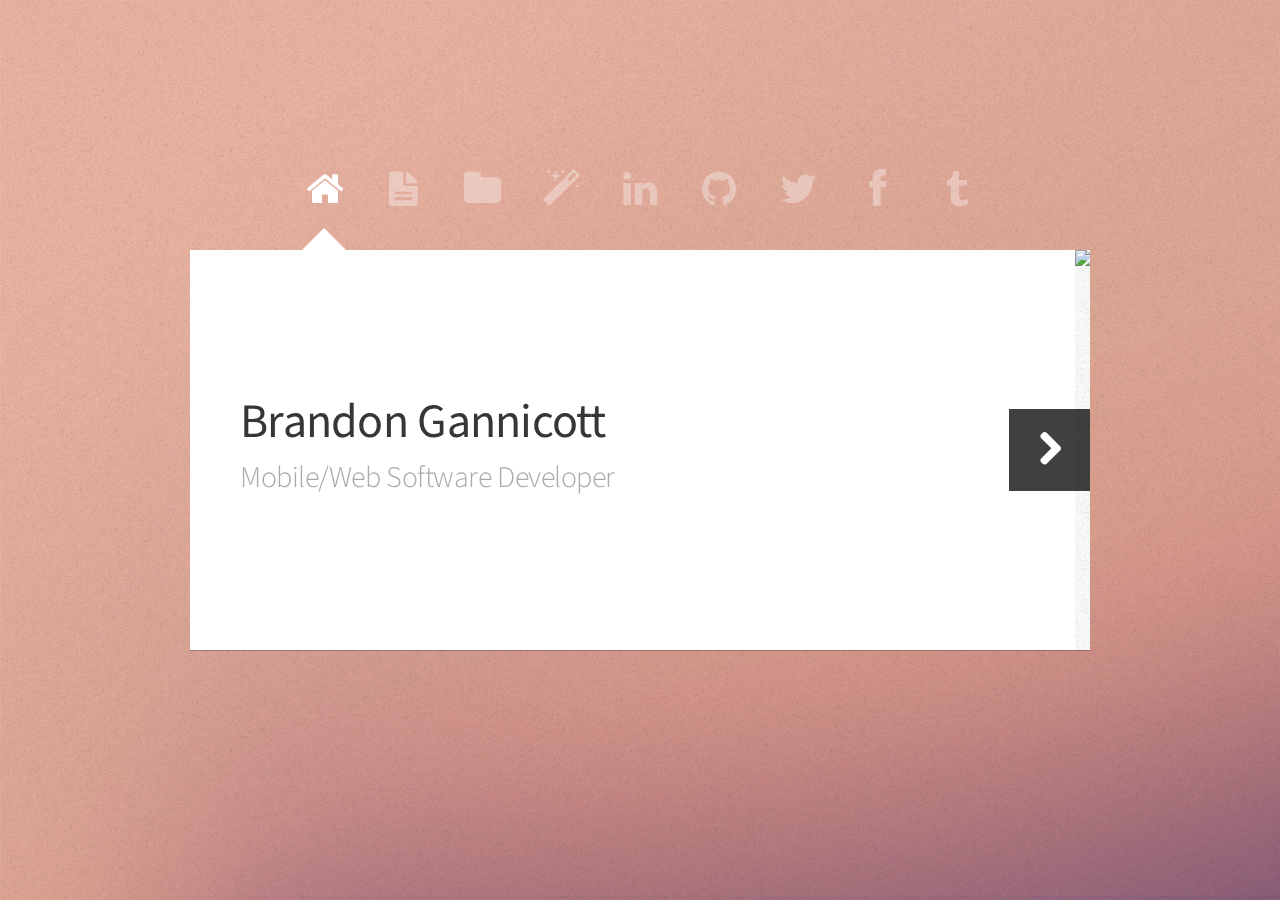
==== index.html @ 36405a05 "initial commit" ====
<!DOCTYPE HTML>
<!--
	Astral 2.5 by HTML5 UP
	html5up.net | @n33co
	Free for personal and commercial use under the CCA 3.0 license (html5up.net/license)
-->
<html>
	<head>
		<title>Brandon Gannicott</title>
		<meta http-equiv="content-type" content="text/html; charset=utf-8" />
		<meta name="description" content="" />
		<meta name="keywords" content="" />
		<link rel="shortcut icon" href="favicon.ico" />
		<link href="http://fonts.googleapis.com/css?family=Source+Sans+Pro:300,400" rel="stylesheet" />
		<script src="js/jquery.min.js"></script>
		<script src="js/skel.min.js"></script>
		<script src="js/init.js"></script>
		<noscript>
			<link rel="stylesheet" href="css/skel-noscript.css" />
			<link rel="stylesheet" href="css/style.css" />
			<link rel="stylesheet" href="css/style-desktop.css" />
			<link rel="stylesheet" href="css/noscript.css" />
		</noscript>
		<!--[if lte IE 8]><script src="js/html5shiv.js"></script><link rel="stylesheet" href="css/ie8.css" /><![endif]-->
	</head>
	<body class="homepage">

		<!-- Wrapper-->
			<div id="wrapper">
				
				<!-- Nav -->
					<nav id="nav">
						<a href="#me" class="fa fa-home active"><span>Home</span></a>
						<a href="#resume" class="fa fa-file-text"><span>Resume</span></a>
						<a href="#projects" class="fa fa-folder"><span>Projects</span></a>
						<a href="#magic" class="fa fa-magic"><span>MTG</span></a>
						<a href="https://www.linkedin.com/pub/brandon-gannicott/4a/494/bba" class="fa fa-linkedin"><span>Linkedin</span></a>
						<a href="https://github.com/gannicottb" class="fa fa-github"><span>GitHub</span></a>
						<a href="http://twitter.com/BGannicott" class="fa fa-twitter"><span>Twitter</span></a>
						<a href="https://www.facebook.com/bgannicott" class="fa fa-facebook"><span>Facebook</span></a>
						<a href="http://brandon-gannicott.tumblr.com/" class="fa fa-tumblr"><span>Tumblr</span></a>
					</nav>

				<!-- Main -->
					<div id="main">
						
						<!-- Me -->
							<article id="me" class="panel">
								<header>
									<h1>Brandon Gannicott</h1>
									<span class="byline">Mobile/Web Software Developer</span>									
								</header>

								<a href="#resume" class="jumplink pic">
									<span class="arrow fa fa-chevron-right"><span>See my projects</span></span>					
								</a>
								<img class="pic" src="http://graph.facebook.com/v2.1/611050241/picture?&height=500&type=normal&width=500"></a>
							</article>
						<!-- Resume -->
						<article id="resume" class="panel">
							<iframe id="gdoc-resume" src="https://docs.google.com/document/d/1zxQh-IGifWqylDCqQ2ZMfCELGbGFJX89gy63W2uE_iE/pub?embedded=true"></iframe>
						</article>

						<!-- projects --> 
							<article id="projects" class="panel">
								<header>
									<h2>Projects</h2>
								</header>
								<p>
									Here are some of the projects that I've worked on (that actually have permanent homes on the Web)
								</p>
								<section class="is-gallery">
									<div class="row half">
										<div class="4u">
											<a href="http://rexify.herokuapp.com" class="image image-full" target="_blank"><img src="images/rexify.png" alt="Spiceworks SpiceWars Summer 2014 project"></a>
											<h3>Rexify (Spiceworks Summer 2014 SpiceWars)</h3>
										</div>
									</div>									
								</section>
							</article>

							<article id="magic" class="panel">
								<header>
									<h1>I play Magic: The Gathering.</h1>
									
								</header>
								<p>I started playing in 2004 with a WU Fifth Dawn theme deck, took a break between Kamigawa and Zendikar, and then discovered Commander sometime in 2010. I pretty much just want to play Commander all the time.</p>
								<a href="http://www.mtgvault.com/cybersage/"><span>Some of my decks are on MTGVault</span></a>
							</article>
		
				<!-- Footer -->
					<div id="footer">
						<ul class="links">
							<li>&copy; Brandon Gannicott</li>
							<li>Images : <a href="http://fotogrph.com/">fotogrph</a></li>
							<li>Design : <a href="http://html5up.net/">HTML5 UP</a></li>
						</ul>
					</div>
		
			</div>

	</body>
</html>
---- css/skel-noscript.css ----
/* Resets (http://meyerweb.com/eric/tools/css/reset/ | v2.0 | 20110126 | License: none (public domain)) */

	html,body,div,span,applet,object,iframe,h1,h2,h3,h4,h5,h6,p,blockquote,pre,a,abbr,acronym,address,big,cite,code,del,dfn,em,img,ins,kbd,q,s,samp,small,strike,strong,sub,sup,tt,var,b,u,i,center,dl,dt,dd,ol,ul,li,fieldset,form,label,legend,table,caption,tbody,tfoot,thead,tr,th,td,article,aside,canvas,details,embed,figure,figcaption,footer,header,hgroup,menu,nav,output,ruby,section,summary,time,mark,audio,video{margin:0;padding:0;border:0;font-size:100%;font:inherit;vertical-align:baseline;}article,aside,details,figcaption,figure,footer,header,hgroup,menu,nav,section{display:block;}body{line-height:1;}ol,ul{list-style:none;}blockquote,q{quotes:none;}blockquote:before,blockquote:after,q:before,q:after{content:'';content:none;}table{border-collapse:collapse;border-spacing:0;}body{-webkit-text-size-adjust:none}

/* Box Model */

	*, *:before, *:after {
		-moz-box-sizing: border-box;
		-webkit-box-sizing: border-box;
		-o-box-sizing: border-box;
		-ms-box-sizing: border-box;
		box-sizing: border-box;
	}

/* Container */

	body {
		min-width: 1200px;
	}

	.container {
		width: 1200px;
		margin-left: auto;
		margin-right: auto;
	}

	/* Modifiers */
	
		.container.small {
			width: 900px;
		}

		.container.big {
			width: 100%;
			max-width: 1500px;
			min-width: 1200px;
		}

/* Grid */

	/* Cells */

		.\31 2u { width: 100% }
		.\31 1u { width: 91.6666666667% }
		.\31 0u { width: 83.3333333333% }
		.\39 u { width: 75% }
		.\38 u { width: 66.6666666667% }
		.\37 u { width: 58.3333333333% }
		.\36 u { width: 50% }
		.\35 u { width: 41.6666666667% }
		.\34 u { width: 33.3333333333% }
		.\33 u { width: 25% }
		.\32 u { width: 16.6666666667% }
		.\31 u { width: 8.3333333333% }
		.\-11u { margin-left: 91.6666666667% }
		.\-10u { margin-left: 83.3333333333% }
		.\-9u { margin-left: 75% }
		.\-8u { margin-left: 66.6666666667% }
		.\-7u { margin-left: 58.3333333333% }
		.\-6u { margin-left: 50% }
		.\-5u { margin-left: 41.6666666667% }
		.\-4u { margin-left: 33.3333333333% }
		.\-3u { margin-left: 25% }
		.\-2u { margin-left: 16.6666666667% }
		.\-1u { margin-left: 8.3333333333% }

		.row > * {
			padding: 25px 0 0 25px;
			float: left;
			-moz-box-sizing: border-box;
			-webkit-box-sizing: border-box;
			-o-box-sizing: border-box;
			-ms-box-sizing: border-box;
			box-sizing: border-box;
		}

		.row + .row > * {
			padding-top: 25px;
		}

		.row {
			margin-left: -25px;
		}

	/* Rows */

		.row:after {
			content: '';
			display: block;
			clear: both;
			height: 0;
		}

		.row:first-child > * {
			padding-top: 0;
		}

		.row > * {
			padding-top: 0;
		}

		/* Modifiers */

			/* Flush */

				.row.flush {
					margin-left: 0;
				}

				.row.flush > * {
					padding: 0 !important;
				}

			/* Quarter */

				.row.quarter > * {
					padding: 6.25px 0 0 6.25px;
				}

				.row.quarter + .row.quarter > * {
					padding-top: 6.25px;
				}

				.row.quarter {
					margin-left: -6.25px;
				}

			/* Half */

				.row.half > * {
					padding: 12.5px 0 0 12.5px;
				}

				.row.half + .row.half > * {
					padding-top: 12.5px;
				}

				.row.half {
					margin-left: -12.5px;
				}

			/* One and (a) Half */

				.row.oneandhalf > * {
					padding: 37.5px 0 0 37.5px;
				}

				.row.oneandhalf + .row.oneandhalf > * {
					padding-top: 37.5px;
				}

				.row.oneandhalf {
					margin-left: -37.5px;
				}

			/* Double */

				.row.double > * {
					padding: 50px 0 0 50px;
				}

				.row.double + .row.double > * {
					padding-top: 50px;
				}

				.row.double {
					margin-left: -50px;
				}
---- css/style.css ----
@charset 'UTF-8';

@font-face{font-family:'FontAwesome';src:url('font/fontawesome-webfont.eot?v=4.0.1');src:url('font/fontawesome-webfont.eot?#iefix&v=4.0.1') format('embedded-opentype'),url('font/fontawesome-webfont.woff?v=4.0.1') format('woff'),url('font/fontawesome-webfont.ttf?v=4.0.1') format('truetype'),url('font/fontawesome-webfont.svg?v=4.0.1#fontawesomeregular') format('svg');font-weight:normal;font-style:normal}

/*
	Astral 2.5 by HTML5 UP
	html5up.net | @n33co
	Free for personal and commercial use under the CCA 3.0 license (html5up.net/license)
*/

/*********************************************************************************/
/* Basic                                                                         */
/*********************************************************************************/

	*
	{
		-moz-box-sizing: border-box;
		-webkit-box-sizing: border-box;
		-o-box-sizing: border-box;
		-ms-box-sizing: border-box;
		box-sizing: border-box;
	}

	body
	{
		/*
			Fallback for browsers that don't support pseudo elements.
		*/

		background: url('images/bg.jpg');
	}

		body:before
		{
			content: '';
			position: fixed;
			left: 0;
			top: 0;
			width: 100%;
			height: 100%;
			z-index: -1;

			/*
				Default background is a weird gradient so I've set it to stretch to
				100% in both directions. If you replace it with a photo or something,
				set background-size to "cover".
			*/

			background: url('images/bg.jpg');
			background-size: 100% 100%;
		}

		/*
			The pseudo element below applies a noise pattern to the background image. It's
			meant to help mask blurriness, but you can remove it if you don't like it.
		*/

		body:after
		{
			content: '';
			position: fixed;
			left: 0;
			top: 0;
			width: 100%;
			height: 100%;
			background: url('images/overlay.png');
			z-index: -1;
		}
	
	body, input, textarea
	{
		font-family: 'Source Sans Pro', sans-serif;
		font-weight: 300;
		color: #777;
	}
	
	strong, b
	{
		font-weight: 400;
		color: #363636;
	}

	h1, h2, h3, h4,h5, h6
	{
		font-weight: 400;
		color: #363636;
	}
	
	blockquote
	{
		border-left: solid 0.5em #ddd;
		padding: 1em 0 1em 2em;
		font-style: italic;
	}
	
	em, i
	{
		font-style: italic;
	}
	
	hr
	{
		border: 0;
		border-top: solid 1px #ddd;
		padding: 1.5em 0 0 0;
		margin: 1.75em 0 0 0;
	}
	
	sub
	{
		position: relative;
		top: 0.5em;
		font-size: 0.8em;
	}
	
	sup
	{
		position: relative;
		top: -0.5em;
		font-size: 0.8em;
	}
	
	table
	{
		width: 100%;
	}
	
	table.style1
	{
		width: 100%;
	}
	
		table.style1 tbody tr:nth-child(2n+2)
		{
			background: #f4f4f4;
		}
		
		table.style1 td
		{
			padding: 0.5em 1em 0.5em 1em;
		}
		
		table.style1 th
		{
			text-align: left;
			font-weight: 400;
			padding: 0.5em 1em 0.5em 1em;
		}
	
		table.style1 thead
		{
			background: #222222;
			color: #fff;
		}
		
		table.style1 tfoot
		{
			background: #eee;
		}
		
		table.style1 tbody
		{
		}

	form
	{
	}
	
		form input.text,
		form select,
		form textarea
		{
			border: 0;
			background: #f0f0f0;
			padding: 0.65em;
			width: 100%;
		}

		form input.button,
		form input.text,
		form select,
		form textarea
		{
			-webkit-appearance: none;
		}
		
		form textarea
		{
			height: 15em;
		}
		
		form input:focus,
		form select:focus,
		form textarea:focus
		{
			background: #f5f5f5;
		}

		form ::-webkit-input-placeholder
		{
			color: #999;
		}

		form :-moz-placeholder
		{
			color: #999;
		}

		form ::-moz-placeholder
		{
			color: #999;
		}

		form :-ms-input-placeholder
		{
			color: #999;
		}		

	br.clear
	{
		clear: both;
	}
	
	p, ul, ol, dl, table, blockquote, form
	{
		margin-bottom: 2em;
	}
	
	section,
	article
	{
		margin-bottom: 3em;
	}
	
	section > :last-child,
	article > :last-child
	{
		margin-bottom: 0;
	}

	section:last-child,
	article:last-child
	{
		margin-bottom: 0;
	}

	.image
	{
		display: inline-block;
	}
	
		.image img
		{
			display: block;
			width: 100%;
		}

	.image-full
	{
		display: block;
		width: 100%;
		margin: 0 0 2em 0;
	}
	
	.image-left
	{
		float: left;
		margin: 0 2em 2em 0;
	}
	
	.image-centered
	{
		display: block;
		margin: 0 0 2em 0;
	}

		.image-centered img
		{
			margin: 0 auto;
			width: auto;
		}
		
	.button
	{
		display: inline-block;
		background-color: #222222;
		color: #fff;
		border: 0;
		cursor: pointer;
		outline: 0;
		-moz-transition: background-color .25s ease-in-out;
		-webkit-transition: background-color .25s ease-in-out;
		-o-transition: background-color .25s ease-in-out;
		-ms-transition: background-color .25s ease-in-out;
		transition: background-color .25s ease-in-out;
	}

		.button:hover
		{
			background-color: #333333;
		}
		
		.button:active
		{
			background-color: #444444;
		}
	
		.button-alt
		{
			background-color: #777777;
		}

			.button-alt:hover
			{
				background-color: #888888;
			}
			
			.button-alt:active
			{
				background-color: #999999;
			}
	
		.button-small
		{
		}
		
		.button-big
		{
		}
		
		.button-huge
		{
		}

	ul.style1
	{
		list-style: disc;
		padding-left: 1em;
	}
	
		ul.style1 li
		{
			padding-left: 0.5em;
		}
	
	ul.links
	{
	}
	
		ul.links li
		{
			display: inline-block;
		}

			ul.links li:before
			{
				display: inline;
				content: '\2022';
				opacity: 0.5;
			}
		
			ul.links li:first-child:before
			{
				display: none;
			}
		
	ol.style1
	{
		list-style: decimal;
		padding-left: 1.25em;
	}

		ol.style1 li
		{
			padding-left: 0.25em;
		}

	.byline
	{
		display: block;
		color: #aaa;
	}
	
/*********************************************************************************/
/* Icons                                                                         */
/* Powered by Font Awesome by Dave Gandy | http://fontawesome.io                 */
/* Licensed under the SIL OFL 1.1 (font), MIT (CSS)                              */
/*********************************************************************************/

	.fa
	{
		text-decoration: none;
	}

		.fa.solo
		{
		}
		
			.fa.solo span
			{
				display: none;
			}

		.fa:before
		{
			display:inline-block;
			font-family: FontAwesome;
			font-size: 1.25em;
			text-decoration: none;
			font-style: normal;
			font-weight: normal;
			line-height: 1;
			-webkit-font-smoothing:antialiased;
			-moz-osx-font-smoothing:grayscale;
		}

		.fa-lg{font-size:1.3333333333333333em;line-height:.75em;vertical-align:-15%}
		.fa-2x{font-size:2em}
		.fa-3x{font-size:3em}
		.fa-4x{font-size:4em}
		.fa-5x{font-size:5em}
		.fa-fw{width:1.2857142857142858em;text-align:center}
		.fa-ul{padding-left:0;margin-left:2.142857142857143em;list-style-type:none}.fa-ul>li{position:relative}
		.fa-li{position:absolute;left:-2.142857142857143em;width:2.142857142857143em;top:.14285714285714285em;text-align:center}.fa-li.fa-lg{left:-1.8571428571428572em}
		.fa-border{padding:.2em .25em .15em;border:solid .08em #eee;border-radius:.1em}
		.pull-right{float:right}
		.pull-left{float:left}
		.fa.pull-left{margin-right:.3em}
		.fa.pull-right{margin-left:.3em}
		.fa-spin{-webkit-animation:spin 2s infinite linear;-moz-animation:spin 2s infinite linear;-o-animation:spin 2s infinite linear;animation:spin 2s infinite linear}
		@-moz-keyframes spin{0%{-moz-transform:rotate(0deg)} 100%{-moz-transform:rotate(359deg)}}@-webkit-keyframes spin{0%{-webkit-transform:rotate(0deg)} 100%{-webkit-transform:rotate(359deg)}}@-o-keyframes spin{0%{-o-transform:rotate(0deg)} 100%{-o-transform:rotate(359deg)}}@-ms-keyframes spin{0%{-ms-transform:rotate(0deg)} 100%{-ms-transform:rotate(359deg)}}@keyframes spin{0%{transform:rotate(0deg)} 100%{transform:rotate(359deg)}}.fa-rotate-90{filter:progid:DXImageTransform.Microsoft.BasicImage(rotation=1);-webkit-transform:rotate(90deg);-moz-transform:rotate(90deg);-ms-transform:rotate(90deg);-o-transform:rotate(90deg);transform:rotate(90deg)}
		.fa-rotate-180{filter:progid:DXImageTransform.Microsoft.BasicImage(rotation=2);-webkit-transform:rotate(180deg);-moz-transform:rotate(180deg);-ms-transform:rotate(180deg);-o-transform:rotate(180deg);transform:rotate(180deg)}
		.fa-rotate-270{filter:progid:DXImageTransform.Microsoft.BasicImage(rotation=3);-webkit-transform:rotate(270deg);-moz-transform:rotate(270deg);-ms-transform:rotate(270deg);-o-transform:rotate(270deg);transform:rotate(270deg)}
		.fa-flip-horizontal{filter:progid:DXImageTransform.Microsoft.BasicImage(rotation=0, mirror=1);-webkit-transform:scale(-1, 1);-moz-transform:scale(-1, 1);-ms-transform:scale(-1, 1);-o-transform:scale(-1, 1);transform:scale(-1, 1)}
		.fa-flip-vertical{filter:progid:DXImageTransform.Microsoft.BasicImage(rotation=2, mirror=1);-webkit-transform:scale(1, -1);-moz-transform:scale(1, -1);-ms-transform:scale(1, -1);-o-transform:scale(1, -1);transform:scale(1, -1)}
		.fa-stack{position:relative;display:inline-block;width:2em;height:2em;line-height:2em;vertical-align:middle}
		.fa-stack-1x,.fa-stack-2x{position:absolute;left:0;width:100%;text-align:center}
		.fa-stack-1x{line-height:inherit}
		.fa-stack-2x{font-size:2em}
		.fa-inverse{color:#fff}
		.fa-glass:before{content:"\f000"}
		.fa-music:before{content:"\f001"}
		.fa-search:before{content:"\f002"}
		.fa-envelope-o:before{content:"\f003"}
		.fa-heart:before{content:"\f004"}
		.fa-star:before{content:"\f005"}
		.fa-star-o:before{content:"\f006"}
		.fa-user:before{content:"\f007"}
		.fa-film:before{content:"\f008"}
		.fa-th-large:before{content:"\f009"}
		.fa-th:before{content:"\f00a"}
		.fa-th-list:before{content:"\f00b"}
		.fa-check:before{content:"\f00c"}
		.fa-times:before{content:"\f00d"}
		.fa-search-plus:before{content:"\f00e"}
		.fa-search-minus:before{content:"\f010"}
		.fa-power-off:before{content:"\f011"}
		.fa-signal:before{content:"\f012"}
		.fa-gear:before,.fa-cog:before{content:"\f013"}
		.fa-trash-o:before{content:"\f014"}
		.fa-home:before{content:"\f015"}
		.fa-file-o:before{content:"\f016"}
		.fa-clock-o:before{content:"\f017"}
		.fa-road:before{content:"\f018"}
		.fa-download:before{content:"\f019"}
		.fa-arrow-circle-o-down:before{content:"\f01a"}
		.fa-arrow-circle-o-up:before{content:"\f01b"}
		.fa-inbox:before{content:"\f01c"}
		.fa-play-circle-o:before{content:"\f01d"}
		.fa-rotate-right:before,.fa-repeat:before{content:"\f01e"}
		.fa-refresh:before{content:"\f021"}
		.fa-list-alt:before{content:"\f022"}
		.fa-lock:before{content:"\f023"}
		.fa-flag:before{content:"\f024"}
		.fa-headphones:before{content:"\f025"}
		.fa-volume-off:before{content:"\f026"}
		.fa-volume-down:before{content:"\f027"}
		.fa-volume-up:before{content:"\f028"}
		.fa-qrcode:before{content:"\f029"}
		.fa-barcode:before{content:"\f02a"}
		.fa-tag:before{content:"\f02b"}
		.fa-tags:before{content:"\f02c"}
		.fa-book:before{content:"\f02d"}
		.fa-bookmark:before{content:"\f02e"}
		.fa-print:before{content:"\f02f"}
		.fa-camera:before{content:"\f030"}
		.fa-font:before{content:"\f031"}
		.fa-bold:before{content:"\f032"}
		.fa-italic:before{content:"\f033"}
		.fa-text-height:before{content:"\f034"}
		.fa-text-width:before{content:"\f035"}
		.fa-align-left:before{content:"\f036"}
		.fa-align-center:before{content:"\f037"}
		.fa-align-right:before{content:"\f038"}
		.fa-align-justify:before{content:"\f039"}
		.fa-list:before{content:"\f03a"}
		.fa-dedent:before,.fa-outdent:before{content:"\f03b"}
		.fa-indent:before{content:"\f03c"}
		.fa-video-camera:before{content:"\f03d"}
		.fa-picture-o:before{content:"\f03e"}
		.fa-pencil:before{content:"\f040"}
		.fa-map-marker:before{content:"\f041"}
		.fa-adjust:before{content:"\f042"}
		.fa-tint:before{content:"\f043"}
		.fa-edit:before,.fa-pencil-square-o:before{content:"\f044"}
		.fa-share-square-o:before{content:"\f045"}
		.fa-check-square-o:before{content:"\f046"}
		.fa-move:before{content:"\f047"}
		.fa-step-backward:before{content:"\f048"}
		.fa-fast-backward:before{content:"\f049"}
		.fa-backward:before{content:"\f04a"}
		.fa-play:before{content:"\f04b"}
		.fa-pause:before{content:"\f04c"}
		.fa-stop:before{content:"\f04d"}
		.fa-forward:before{content:"\f04e"}
		.fa-fast-forward:before{content:"\f050"}
		.fa-step-forward:before{content:"\f051"}
		.fa-eject:before{content:"\f052"}
		.fa-chevron-left:before{content:"\f053"}
		.fa-chevron-right:before{content:"\f054"}
		.fa-plus-circle:before{content:"\f055"}
		.fa-minus-circle:before{content:"\f056"}
		.fa-times-circle:before{content:"\f057"}
		.fa-check-circle:before{content:"\f058"}
		.fa-question-circle:before{content:"\f059"}
		.fa-info-circle:before{content:"\f05a"}
		.fa-crosshairs:before{content:"\f05b"}
		.fa-times-circle-o:before{content:"\f05c"}
		.fa-check-circle-o:before{content:"\f05d"}
		.fa-ban:before{content:"\f05e"}
		.fa-arrow-left:before{content:"\f060"}
		.fa-arrow-right:before{content:"\f061"}
		.fa-arrow-up:before{content:"\f062"}
		.fa-arrow-down:before{content:"\f063"}
		.fa-mail-forward:before,.fa-share:before{content:"\f064"}
		.fa-resize-full:before{content:"\f065"}
		.fa-resize-small:before{content:"\f066"}
		.fa-plus:before{content:"\f067"}
		.fa-minus:before{content:"\f068"}
		.fa-asterisk:before{content:"\f069"}
		.fa-exclamation-circle:before{content:"\f06a"}
		.fa-gift:before{content:"\f06b"}
		.fa-leaf:before{content:"\f06c"}
		.fa-fire:before{content:"\f06d"}
		.fa-eye:before{content:"\f06e"}
		.fa-eye-slash:before{content:"\f070"}
		.fa-warning:before,.fa-exclamation-triangle:before{content:"\f071"}
		.fa-plane:before{content:"\f072"}
		.fa-calendar:before{content:"\f073"}
		.fa-random:before{content:"\f074"}
		.fa-comment:before{content:"\f075"}
		.fa-magnet:before{content:"\f076"}
		.fa-chevron-up:before{content:"\f077"}
		.fa-chevron-down:before{content:"\f078"}
		.fa-retweet:before{content:"\f079"}
		.fa-shopping-cart:before{content:"\f07a"}
		.fa-folder:before{content:"\f07b"}
		.fa-folder-open:before{content:"\f07c"}
		.fa-resize-vertical:before{content:"\f07d"}
		.fa-resize-horizontal:before{content:"\f07e"}
		.fa-bar-chart-o:before{content:"\f080"}
		.fa-twitter-square:before{content:"\f081"}
		.fa-facebook-square:before{content:"\f082"}
		.fa-camera-retro:before{content:"\f083"}
		.fa-key:before{content:"\f084"}
		.fa-gears:before,.fa-cogs:before{content:"\f085"}
		.fa-comments:before{content:"\f086"}
		.fa-thumbs-o-up:before{content:"\f087"}
		.fa-thumbs-o-down:before{content:"\f088"}
		.fa-star-half:before{content:"\f089"}
		.fa-heart-o:before{content:"\f08a"}
		.fa-sign-out:before{content:"\f08b"}
		.fa-linkedin-square:before{content:"\f08c"}
		.fa-thumb-tack:before{content:"\f08d"}
		.fa-external-link:before{content:"\f08e"}
		.fa-sign-in:before{content:"\f090"}
		.fa-trophy:before{content:"\f091"}
		.fa-github-square:before{content:"\f092"}
		.fa-upload:before{content:"\f093"}
		.fa-lemon-o:before{content:"\f094"}
		.fa-phone:before{content:"\f095"}
		.fa-square-o:before{content:"\f096"}
		.fa-bookmark-o:before{content:"\f097"}
		.fa-phone-square:before{content:"\f098"}
		.fa-twitter:before{content:"\f099"}
		.fa-facebook:before{content:"\f09a"}
		.fa-github:before{content:"\f09b"}
		.fa-unlock:before{content:"\f09c"}
		.fa-credit-card:before{content:"\f09d"}
		.fa-rss:before{content:"\f09e"}
		.fa-hdd-o:before{content:"\f0a0"}
		.fa-bullhorn:before{content:"\f0a1"}
		.fa-bell:before{content:"\f0f3"}
		.fa-certificate:before{content:"\f0a3"}
		.fa-hand-o-right:before{content:"\f0a4"}
		.fa-hand-o-left:before{content:"\f0a5"}
		.fa-hand-o-up:before{content:"\f0a6"}
		.fa-hand-o-down:before{content:"\f0a7"}
		.fa-arrow-circle-left:before{content:"\f0a8"}
		.fa-arrow-circle-right:before{content:"\f0a9"}
		.fa-arrow-circle-up:before{content:"\f0aa"}
		.fa-arrow-circle-down:before{content:"\f0ab"}
		.fa-globe:before{content:"\f0ac"}
		.fa-wrench:before{content:"\f0ad"}
		.fa-tasks:before{content:"\f0ae"}
		.fa-filter:before{content:"\f0b0"}
		.fa-briefcase:before{content:"\f0b1"}
		.fa-fullscreen:before{content:"\f0b2"}
		.fa-group:before{content:"\f0c0"}
		.fa-chain:before,.fa-link:before{content:"\f0c1"}
		.fa-cloud:before{content:"\f0c2"}
		.fa-flask:before{content:"\f0c3"}
		.fa-cut:before,.fa-scissors:before{content:"\f0c4"}
		.fa-copy:before,.fa-files-o:before{content:"\f0c5"}
		.fa-paperclip:before{content:"\f0c6"}
		.fa-save:before,.fa-floppy-o:before{content:"\f0c7"}
		.fa-square:before{content:"\f0c8"}
		.fa-reorder:before{content:"\f0c9"}
		.fa-list-ul:before{content:"\f0ca"}
		.fa-list-ol:before{content:"\f0cb"}
		.fa-strikethrough:before{content:"\f0cc"}
		.fa-underline:before{content:"\f0cd"}
		.fa-table:before{content:"\f0ce"}
		.fa-magic:before{content:"\f0d0"}
		.fa-truck:before{content:"\f0d1"}
		.fa-pinterest:before{content:"\f0d2"}
		.fa-pinterest-square:before{content:"\f0d3"}
		.fa-google-plus-square:before{content:"\f0d4"}
		.fa-google-plus:before{content:"\f0d5"}
		.fa-money:before{content:"\f0d6"}
		.fa-caret-down:before{content:"\f0d7"}
		.fa-caret-up:before{content:"\f0d8"}
		.fa-caret-left:before{content:"\f0d9"}
		.fa-caret-right:before{content:"\f0da"}
		.fa-columns:before{content:"\f0db"}
		.fa-unsorted:before,.fa-sort:before{content:"\f0dc"}
		.fa-sort-down:before,.fa-sort-asc:before{content:"\f0dd"}
		.fa-sort-up:before,.fa-sort-desc:before{content:"\f0de"}
		.fa-envelope:before{content:"\f0e0"}
		.fa-linkedin:before{content:"\f0e1"}
		.fa-rotate-left:before,.fa-undo:before{content:"\f0e2"}
		.fa-legal:before,.fa-gavel:before{content:"\f0e3"}
		.fa-dashboard:before,.fa-tachometer:before{content:"\f0e4"}
		.fa-comment-o:before{content:"\f0e5"}
		.fa-comments-o:before{content:"\f0e6"}
		.fa-flash:before,.fa-bolt:before{content:"\f0e7"}
		.fa-sitemap:before{content:"\f0e8"}
		.fa-umbrella:before{content:"\f0e9"}
		.fa-paste:before,.fa-clipboard:before{content:"\f0ea"}
		.fa-lightbulb-o:before{content:"\f0eb"}
		.fa-exchange:before{content:"\f0ec"}
		.fa-cloud-download:before{content:"\f0ed"}
		.fa-cloud-upload:before{content:"\f0ee"}
		.fa-user-md:before{content:"\f0f0"}
		.fa-stethoscope:before{content:"\f0f1"}
		.fa-suitcase:before{content:"\f0f2"}
		.fa-bell-o:before{content:"\f0a2"}
		.fa-coffee:before{content:"\f0f4"}
		.fa-cutlery:before{content:"\f0f5"}
		.fa-file-text-o:before{content:"\f0f6"}
		.fa-building:before{content:"\f0f7"}
		.fa-hospital:before{content:"\f0f8"}
		.fa-ambulance:before{content:"\f0f9"}
		.fa-medkit:before{content:"\f0fa"}
		.fa-fighter-jet:before{content:"\f0fb"}
		.fa-beer:before{content:"\f0fc"}
		.fa-h-square:before{content:"\f0fd"}
		.fa-plus-square:before{content:"\f0fe"}
		.fa-angle-double-left:before{content:"\f100"}
		.fa-angle-double-right:before{content:"\f101"}
		.fa-angle-double-up:before{content:"\f102"}
		.fa-angle-double-down:before{content:"\f103"}
		.fa-angle-left:before{content:"\f104"}
		.fa-angle-right:before{content:"\f105"}
		.fa-angle-up:before{content:"\f106"}
		.fa-angle-down:before{content:"\f107"}
		.fa-desktop:before{content:"\f108"}
		.fa-laptop:before{content:"\f109"}
		.fa-tablet:before{content:"\f10a"}
		.fa-mobile-phone:before,.fa-mobile:before{content:"\f10b"}
		.fa-circle-o:before{content:"\f10c"}
		.fa-quote-left:before{content:"\f10d"}
		.fa-quote-right:before{content:"\f10e"}
		.fa-spinner:before{content:"\f110"}
		.fa-circle:before{content:"\f111"}
		.fa-mail-reply:before,.fa-reply:before{content:"\f112"}
		.fa-github-alt:before{content:"\f113"}
		.fa-folder-o:before{content:"\f114"}
		.fa-folder-open-o:before{content:"\f115"}
		.fa-expand-o:before{content:"\f116"}
		.fa-collapse-o:before{content:"\f117"}
		.fa-smile-o:before{content:"\f118"}
		.fa-frown-o:before{content:"\f119"}
		.fa-meh-o:before{content:"\f11a"}
		.fa-gamepad:before{content:"\f11b"}
		.fa-keyboard-o:before{content:"\f11c"}
		.fa-flag-o:before{content:"\f11d"}
		.fa-flag-checkered:before{content:"\f11e"}
		.fa-terminal:before{content:"\f120"}
		.fa-code:before{content:"\f121"}
		.fa-reply-all:before{content:"\f122"}
		.fa-mail-reply-all:before{content:"\f122"}
		.fa-star-half-empty:before,.fa-star-half-full:before,.fa-star-half-o:before{content:"\f123"}
		.fa-location-arrow:before{content:"\f124"}
		.fa-crop:before{content:"\f125"}
		.fa-code-fork:before{content:"\f126"}
		.fa-unlink:before,.fa-chain-broken:before{content:"\f127"}
		.fa-question:before{content:"\f128"}
		.fa-info:before{content:"\f129"}
		.fa-exclamation:before{content:"\f12a"}
		.fa-superscript:before{content:"\f12b"}
		.fa-subscript:before{content:"\f12c"}
		.fa-eraser:before{content:"\f12d"}
		.fa-puzzle-piece:before{content:"\f12e"}
		.fa-microphone:before{content:"\f130"}
		.fa-microphone-slash:before{content:"\f131"}
		.fa-shield:before{content:"\f132"}
		.fa-calendar-o:before{content:"\f133"}
		.fa-fire-extinguisher:before{content:"\f134"}
		.fa-rocket:before{content:"\f135"}
		.fa-maxcdn:before{content:"\f136"}
		.fa-chevron-circle-left:before{content:"\f137"}
		.fa-chevron-circle-right:before{content:"\f138"}
		.fa-chevron-circle-up:before{content:"\f139"}
		.fa-chevron-circle-down:before{content:"\f13a"}
		.fa-html5:before{content:"\f13b"}
		.fa-css3:before{content:"\f13c"}
		.fa-anchor:before{content:"\f13d"}
		.fa-unlock-o:before{content:"\f13e"}
		.fa-bullseye:before{content:"\f140"}
		.fa-ellipsis-horizontal:before{content:"\f141"}
		.fa-ellipsis-vertical:before{content:"\f142"}
		.fa-rss-square:before{content:"\f143"}
		.fa-play-circle:before{content:"\f144"}
		.fa-ticket:before{content:"\f145"}
		.fa-minus-square:before{content:"\f146"}
		.fa-minus-square-o:before{content:"\f147"}
		.fa-level-up:before{content:"\f148"}
		.fa-level-down:before{content:"\f149"}
		.fa-check-square:before{content:"\f14a"}
		.fa-pencil-square:before{content:"\f14b"}
		.fa-external-link-square:before{content:"\f14c"}
		.fa-share-square:before{content:"\f14d"}
		.fa-compass:before{content:"\f14e"}
		.fa-toggle-down:before,.fa-caret-square-o-down:before{content:"\f150"}
		.fa-toggle-up:before,.fa-caret-square-o-up:before{content:"\f151"}
		.fa-toggle-right:before,.fa-caret-square-o-right:before{content:"\f152"}
		.fa-euro:before,.fa-eur:before{content:"\f153"}
		.fa-gbp:before{content:"\f154"}
		.fa-dollar:before,.fa-usd:before{content:"\f155"}
		.fa-rupee:before,.fa-inr:before{content:"\f156"}
		.fa-cny:before,.fa-rmb:before,.fa-yen:before,.fa-jpy:before{content:"\f157"}
		.fa-ruble:before,.fa-rouble:before,.fa-rub:before{content:"\f158"}
		.fa-won:before,.fa-krw:before{content:"\f159"}
		.fa-bitcoin:before,.fa-btc:before{content:"\f15a"}
		.fa-file:before{content:"\f15b"}
		.fa-file-text:before{content:"\f15c"}
		.fa-sort-alpha-asc:before{content:"\f15d"}
		.fa-sort-alpha-desc:before{content:"\f15e"}
		.fa-sort-amount-asc:before{content:"\f160"}
		.fa-sort-amount-desc:before{content:"\f161"}
		.fa-sort-numeric-asc:before{content:"\f162"}
		.fa-sort-numeric-desc:before{content:"\f163"}
		.fa-thumbs-up:before{content:"\f164"}
		.fa-thumbs-down:before{content:"\f165"}
		.fa-youtube-square:before{content:"\f166"}
		.fa-youtube:before{content:"\f167"}
		.fa-xing:before{content:"\f168"}
		.fa-xing-square:before{content:"\f169"}
		.fa-youtube-play:before{content:"\f16a"}
		.fa-dropbox:before{content:"\f16b"}
		.fa-stack-overflow:before{content:"\f16c"}
		.fa-instagram:before{content:"\f16d"}
		.fa-flickr:before{content:"\f16e"}
		.fa-adn:before{content:"\f170"}
		.fa-bitbucket:before{content:"\f171"}
		.fa-bitbucket-square:before{content:"\f172"}
		.fa-tumblr:before{content:"\f173"}
		.fa-tumblr-square:before{content:"\f174"}
		.fa-long-arrow-down:before{content:"\f175"}
		.fa-long-arrow-up:before{content:"\f176"}
		.fa-long-arrow-left:before{content:"\f177"}
		.fa-long-arrow-right:before{content:"\f178"}
		.fa-apple:before{content:"\f179"}
		.fa-windows:before{content:"\f17a"}
		.fa-android:before{content:"\f17b"}
		.fa-linux:before{content:"\f17c"}
		.fa-dribbble:before{content:"\f17d"}
		.fa-skype:before{content:"\f17e"}
		.fa-foursquare:before{content:"\f180"}
		.fa-trello:before{content:"\f181"}
		.fa-female:before{content:"\f182"}
		.fa-male:before{content:"\f183"}
		.fa-gittip:before{content:"\f184"}
		.fa-sun-o:before{content:"\f185"}
		.fa-moon-o:before{content:"\f186"}
		.fa-archive:before{content:"\f187"}
		.fa-bug:before{content:"\f188"}
		.fa-vk:before{content:"\f189"}
		.fa-weibo:before{content:"\f18a"}
		.fa-renren:before{content:"\f18b"}
		.fa-pagelines:before{content:"\f18c"}
		.fa-stack-exchange:before{content:"\f18d"}
		.fa-arrow-circle-o-right:before{content:"\f18e"}
		.fa-arrow-circle-o-left:before{content:"\f190"}
		.fa-toggle-left:before,.fa-caret-square-o-left:before{content:"\f191"}
		.fa-dot-circle-o:before{content:"\f192"}
		.fa-wheelchair:before{content:"\f193"}
		.fa-vimeo-square:before{content:"\f194"}
		.fa-turkish-lira:before,.fa-try:before{content:"\f195"}
		
/*********************************************************************************/
/* Nav                                                                           */
/*********************************************************************************/
	
	#nav
	{
	}
	
		#nav a
		{
			position: relative;
			display: inline-block;
			color: #fff;
			width: 1em;
			height: 1em;
			line-height: 0.9em;
		}

			#nav a.icon:before
			{
				padding-right: 0;
			}
		
/*********************************************************************************/
/* Panels                                                                        */
/*********************************************************************************/

	#main
	{
		position: relative;
		overflow: hidden;
	}

	.panel
	{
		position: relative;
	}

	/* Me */
	
		#me
		{
		}
		
			#me .pic
			{
				position: relative;
				display: block;
			}

				/*
					The pseudo element below applies a noise pattern to the "me" image. It's
					meant to help mask blurriness, but you can remove it if you don't like it.
				*/
			
				#me .pic:before
				{
					content: '';
					position: absolute;
					top: 0;
					left: 0;
					background: url('images/overlay.png');
					width: 100%;
					height: 100%;
					z-index: 1;
				}
	
	#resume 
	{
		height: 1100px;
		padding-top: 10px;
	}

	#gdoc-resume
	{
		height: 100%;
		width: 100%;
		position: absolute;
	}

/*********************************************************************************/
/* Footer                                                                        */
/*********************************************************************************/

	#footer
	{
		color: #ccc;
		color: rgba(255,255,255,0.45);
	}
	
		#footer a
		{
			color: #ddd;
			color: rgba(255,255,255,0.65);
			-moz-transition: color .25s ease-in-out;
			-webkit-transition: color .25s ease-in-out;
			-o-transition: color .25s ease-in-out;
			-ms-transition: color .25s ease-in-out;
			transition: color .25s ease-in-out;
		}
		
		#footer a:hover
		{
			color: rgba(255,255,255,1.0);
		}
---- css/style-desktop.css ----
/*
	Astral 2.5 by HTML5 UP
	html5up.net | @n33co
	Free for personal and commercial use under the CCA 3.0 license (html5up.net/license)
*/

/*********************************************************************************/
/* Basic                                                                         */
/*********************************************************************************/

	html
	{
		width: 100%;
		height: 100%;
	}

	body
	{
		width: 100%;
		min-height: 100%;
		overflow-y: scroll;
		min-width: 1000px;
	}

	body, input, textarea
	{
		font-size: 14pt;
		line-height: 1.75em;
	}
	
	h1
	{
		font-size: 2.4em;
		letter-spacing: -0.015em;
	}

	h2
	{
		font-size: 1.8em;
		letter-spacing: -0.015em;
	}
	
	h3, h4, h5, h6
	{
		font-size: 1.25em;
		letter-spacing: -0.015em;
	}
	
	header
	{
		margin: 0 0 1.5em 0;
	}

	ul.links
	{
	}
	
		ul.links li
		{
		}

			ul.links li:before
			{
				padding: 0 0.75em 0 0.75em;
			}

	.button
	{
		padding: 0.7em 1.5em 0.7em 1.5em;
	}

		.button-small
		{
			font-size: 0.75em;
		}
		
		.button-big
		{
			font-size: 1.25em;
			padding: 0.5em 1.25em 0.5em 1.25em;
		}
		
		.button-huge
		{
			font-size: 1.5em;
			padding: 0.5em 1.25em 0.5em 1.25em;
		}

	.byline
	{
		margin: 0.5em 0 0 0;
	}

	.is-gallery
	{
	}
	
		.is-gallery .image
		{
			margin: 0;
		}
		
/*********************************************************************************/
/* Wrapper                                                                       */
/*********************************************************************************/
			
	#wrapper
	{
		width: 45em;
		margin: 0 auto;
		opacity: 0.00001;
	}

		#wrapper.tall
		{
			padding-bottom: 6em;
		}
	
/*********************************************************************************/
/* Nav                                                                           */
/*********************************************************************************/
	
	#nav
	{
		text-align: center;
		height: 4.25em;
		cursor: default;
	}
	
		#nav a
		{
			font-size: 2.5em;
			margin: 0 0.25em 0 0.25em;
			opacity: 0.35;
			outline: 0;
		}

			#nav a:before
			{
				font-size: 0.8em;
			}

			#nav a:after
			{
				content: '';
				display: block;
				position: absolute;
				left: 50%;
				bottom: -0.75em;
				margin-left: -0.5em;
				border-bottom: solid 0em #fff;
				border-left: solid 0.5em transparent;
				border-right: solid 0.5em transparent;
				-moz-transition: border-bottom-width .25s ease-in-out;
				-webkit-transition: border-bottom-width .25s ease-in-out;
				-o-transition: border-bottom-width .25s ease-in-out;
				-ms-transition: border-bottom-width .25s ease-in-out;
				transition: border-bottom-width .25s ease-in-out;
			}
		
			#nav a span
			{
				display: block;
				position: absolute;
				background: #222222;
				color: #fff;
				top: -2.75em;
				font-size: 0.3em;
				height: 2.25em;
				line-height: 2.25em;
				left: 50%;
				opacity: 0;
				
				/* Labels not wide enough? Increase its width below and set margin-left to ((width / 2) * -1) */
				width: 5.5em;
				margin-left: -2.75em;
			}
			
				#nav a span:after
				{
					content: '';
					display: block;
					position: absolute;
					bottom: -0.4em;
					left: 50%;
					margin-left: -0.6em;
					border-top: solid 0.6em #222222;
					border-left: solid 0.6em transparent;
					border-right: solid 0.6em transparent;
				}

			#nav a:hover
			{
				opacity: 1.0;
			}

				#nav a:hover span
				{
					opacity: 1.0;
				}	
			
			#nav a.active
			{
				opacity: 1.0;
			}

				#nav a.active:after
				{
					border-bottom-width: 0.5em;
				}
			
/*********************************************************************************/
/* Panels                                                                        */
/*********************************************************************************/

	#main
	{
		width: 45em;
		background: #fff;
		box-shadow: 0px 1px 0px 0px rgba(0,0,0,0.25);
	}

	.panel
	{
		padding: 3.5em 2.5em 3.5em 2.5em;
		position: absolute;
		top: 0;
		left: 0;
		width: 45em;
	}
	
	/* Me */
	
		#me
		{
			padding: 0;
			height: 20em;
		}
		
			#me .pic
			{
				display: block;
				position: absolute;
				right: -1px;
				top: 0;
				height: 100%;
				text-decoration: none;
			}
			
				#me .pic img
				{
					position: relative;
					display: block;
					height: 100%;
				}
			
				#me .pic .arrow
				{
					display: block;
					position: absolute;
					right: 0;
					top: 50%;
					margin-top: -1.375em;
					width: 2.75em;
					height: 2.75em;
					background: #000;
					background: rgba(0,0,0,0.75);
					color: #fff;
					text-align: center;
					line-height: 2.75em;
					font-size: 1.5em;
					z-index: 1;
					-moz-transition: width .15s ease-in-out, padding-right .15s ease-in-out;
					-webkit-transition: width .15s ease-in-out, padding-right .15s ease-in-out;
					-o-transition: width .15s ease-in-out, padding-right .15s ease-in-out;
					-ms-transition: width .15s ease-in-out, padding-right .15s ease-in-out;
					transition: width .15s ease-in-out, padding-right .15s ease-in-out;
				}

					#me .pic .arrow:before
					{
						position: relative;
						padding-right: 0;
						top: 0.125em;
					}
			
					#me .pic .arrow span
					{
						display: block;
						text-indent: -9999px;
					}
				
					#me .pic:hover .arrow
					{
						width: 3em;
						padding-right: 0.25em;
					}
			
			#me header
			{
				position: absolute;
				left: 0;
				top: 0;
				width: 100%;
				height: 100%;
				margin-left: 2.5em;
			}
			
			#me h1
			{
				position: absolute;
				left: 0;
				bottom: 52.5%;
				margin: 0;
			}
			
			#me .byline
			{
				position: absolute;
				left: 0;
				top: 52.5%;
				font-size: 1.5em;
				letter-spacing: -0.015em;
				margin-top: 0;
			}

/*********************************************************************************/
/* Footer                                                                        */
/*********************************************************************************/

	#footer
	{
		text-align: center;
		padding: 2em 0 0 0;
		font-size: 0.75em;
	}
---- css/noscript.css ----
/*
	Astral 2.5 by HTML5 UP
	html5up.net | @n33co
	Free for personal and commercial use under the CCA 3.0 license (html5up.net/license)
*/

/*********************************************************************************/
/* Wrapper                                                                       */
/*********************************************************************************/
			
	#wrapper
	{
		opacity: 1.0;
	}

/*********************************************************************************/
/* Nav                                                                           */
/*********************************************************************************/
	
	#nav
	{
		margin-top: 4em;
	}
	
		#nav a
		{
			opacity: 1.0;
		}

			#nav a:before,
			#nav a:after
			{
				display: none;
			}
		
			#nav a span
			{
				top: 0;
				opacity: 1.0;
			}
			
				#nav a span:after
				{
					display: none;
				}

/*********************************************************************************/
/* Panels                                                                        */
/*********************************************************************************/

	#main
	{
		background: none;
		box-shadow: none;
	}

	.panel
	{
		position: relative;
		background: #fff;
		box-shadow: 0px 1px 0px 0px rgba(0,0,0,0.25);
	}
---- css/ie8.css ----
/*
	Astral 2.5 by HTML5 UP
	html5up.net | @n33co
	Free for personal and commercial use under the CCA 3.0 license (html5up.net/license)
*/

/*********************************************************************************/
/* Basic                                                                         */
/*********************************************************************************/

	body
	{
		background: #e0a391;
	}

		body:before,
		body:after
		{
			display: none;
		}

/*********************************************************************************/
/* Nav                                                                           */
/*********************************************************************************/
	
	#nav
	{
	}
	
		#nav a
		{
		}
		
			#nav a span
			{
				display: none;
			}
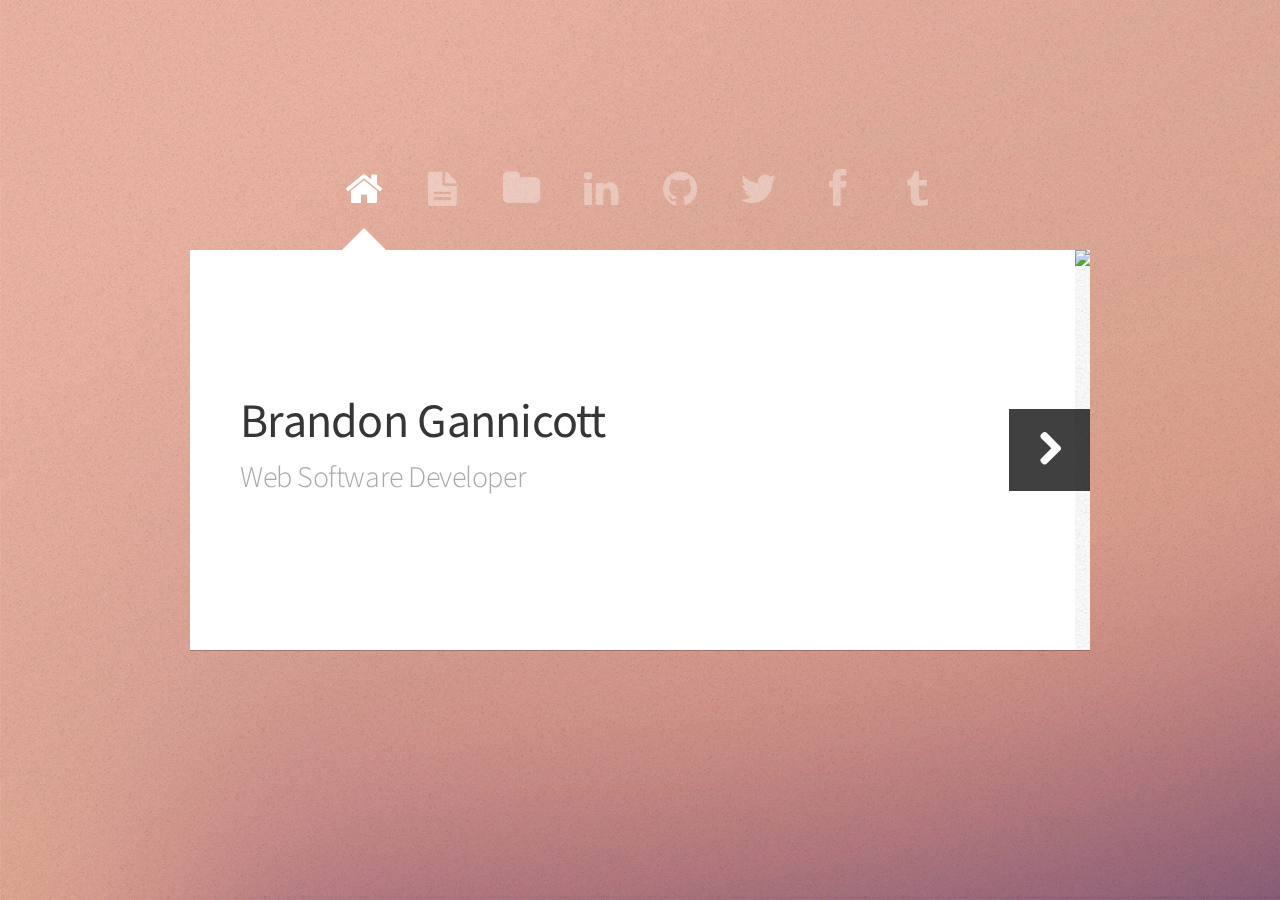
==== commit 683df3fe: "Update projects tab, remove mtg tab" ====
--- a/index.html
+++ b/index.html
@@ -33,7 +33,6 @@
 						<a href="#me" class="fa fa-home active"><span>Home</span></a>
 						<a href="#resume" class="fa fa-file-text"><span>Resume</span></a>
 						<a href="#projects" class="fa fa-folder"><span>Projects</span></a>
-						<a href="#magic" class="fa fa-magic"><span>MTG</span></a>
 						<a href="https://www.linkedin.com/pub/brandon-gannicott/4a/494/bba" class="fa fa-linkedin"><span>Linkedin</span></a>
 						<a href="https://github.com/gannicottb" class="fa fa-github"><span>GitHub</span></a>
 						<a href="http://twitter.com/BGannicott" class="fa fa-twitter"><span>Twitter</span></a>
@@ -48,7 +47,7 @@
 							<article id="me" class="panel">
 								<header>
 									<h1>Brandon Gannicott</h1>
-									<span class="byline">Mobile/Web Software Developer</span>									
+									<span class="byline">Web Software Developer</span>									
 								</header>
 
 								<a href="#resume" class="jumplink pic">
@@ -69,23 +68,25 @@
 								<p>
 									Here are some of the projects that I've worked on (that actually have permanent homes on the Web)
 								</p>
-								<section class="is-gallery">
-									<div class="row half">
-										<div class="4u">
-											<a href="http://rexify.herokuapp.com" class="image image-full" target="_blank"><img src="images/rexify.png" alt="Spiceworks SpiceWars Summer 2014 project"></a>
+								<section>
+									<!-- <div class="row half"> -->
+										<div class="6u">
 											<h3>Rexify (Spiceworks Summer 2014 SpiceWars)</h3>
+                      <a href="http://rexify.herokuapp.com">Spiceworks SpiceWars Summer 2014 project</a>
+                      <p>It makes SpiceRexes out of email addresses!</p>
 										</div>
-									</div>									
+										<div class="6u">
+											<h3>Rubeus</h3>
+                      <a href="http://thawing-falls-1724.herokuapp.com/">CMU Intro to Software Engineering Fall 2013 project</a>
+                      <p>A buy/sell community website</p>
+										</div>
+                    <div class="6u">
+                      <h3>L5R-Cell</h3>
+                      <a href="https://gannicottb.github.io/l5r-cell/">https://gannicottb.github.io/l5r-cell/</a>
+                      <p>A Legend of the Five Rings client written in <a href="https://www.celljs.org/">Cell</a>! (WIP)</p>
+                    </div>
+									<!-- </div>																		 -->
 								</section>
-							</article>
-
-							<article id="magic" class="panel">
-								<header>
-									<h1>I play Magic: The Gathering.</h1>
-									
-								</header>
-								<p>I started playing in 2004 with a WU Fifth Dawn theme deck, took a break between Kamigawa and Zendikar, and then discovered Commander sometime in 2010. I pretty much just want to play Commander all the time.</p>
-								<a href="http://www.mtgvault.com/cybersage/"><span>Some of my decks are on MTGVault</span></a>
 							</article>
 		
 				<!-- Footer -->
